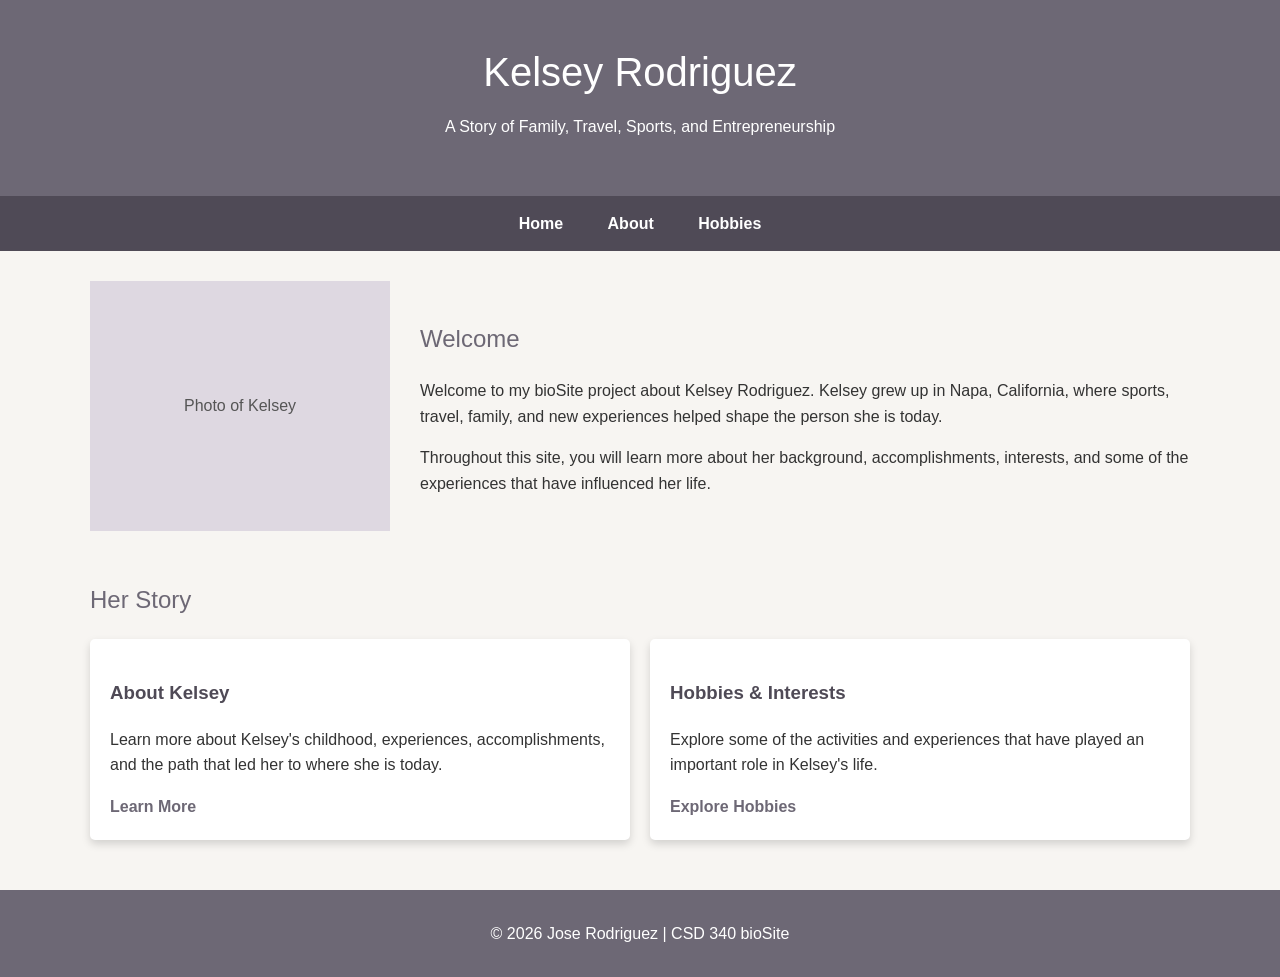
==== index.html @ e7a33543 "CSD 340 Module 6.3 biosite developement" ====
<!--
    Jose Rodriguez
    10/01/2026
    CSD340 Module 6.3 Assignment
    BioSite Development
-->

<!DOCTYPE html>
<html lang="en">

<head>
    <meta charset="UTF-8">
    <meta name="viewport" content="width=device-width, initial-scale=1.0">

    <title>Kelsey Rodriguez | Home</title>

    <link rel="stylesheet" href="bioSite.css">
</head>

<body>

    <header>
        <h1>Kelsey Rodriguez</h1>
        <p>A Story of Family, Travel, Sports, and Entrepreneurship</p>
    </header>

    <nav>
        <a href="index.html">Home</a>
        <a href="about.html">About</a>
        <a href="hobbies.html">Hobbies</a>
    </nav>

    <main>

        <section class="hero">
            <div class="image-placeholder">
                Photo of Kelsey
            </div>

            <div class="hero-text">
                <h2>Welcome</h2>

                <p>
                    Welcome to my bioSite project about Kelsey Rodriguez.
                    Kelsey grew up in Napa, California, where sports, travel,
                    family, and new experiences helped shape the person she
                    is today.
                </p>

                <p>
                    Throughout this site, you will learn more about her
                    background, accomplishments, interests, and some of the
                    experiences that have influenced her life.
                </p>
            </div>
        </section>

        <section class="featured">
            <h2>Her Story</h2>

            <div class="cards">

                <div class="card">
                    <h3>About Kelsey</h3>
                    <p>
                        Learn more about Kelsey's childhood, experiences,
                        accomplishments, and the path that led her to where
                        she is today.
                    </p>

                    <a href="about.html">Learn More</a>
                </div>

                <div class="card">
                    <h3>Hobbies & Interests</h3>
                    <p>
                        Explore some of the activities and experiences that
                        have played an important role in Kelsey's life.
                    </p>

                    <a href="hobbies.html">Explore Hobbies</a>
                </div>

            </div>
        </section>

    </main>

    <footer>
        <p>&copy; 2026 Jose Rodriguez | CSD 340 bioSite</p>
    </footer>

</body>
</html>
---- bioSite.css ----
/*
    Jose Rodriguez
    10/01/2026
    CSD340 Module 6.3 Assignment
    BioSite Development
*/

* {
    box-sizing: border-box;
}

body {
    margin: 0;
    font-family: Arial, Helvetica, sans-serif;
    background-color: #f7f5f2;
    color: #333333;
    line-height: 1.6;
}

header {
    background-color: #6d6875;
    color: white;
    text-align: center;
    padding: 40px 20px;
}

header h1 {
    margin: 0;
    font-size: 2.5em;
    font-weight: 500;
}

header p {
    margin-top: 10px;
}

nav {
    background-color: #4f4a56;
    text-align: center;
    padding: 15px;
}

nav a {
    color: white;
    text-decoration: none;
    margin: 0 20px;
    font-weight: bold;
}

nav a:hover {
    text-decoration: underline;
}

main {
    width: 90%;
    max-width: 1100px;
    margin: 30px auto;
}

h2 {
    color: #6d6875;
    font-weight: 500;
}

h3 {
    color: #4f4a56;
}

.hero,
.content-row {
    display: flex;
    gap: 30px;
    align-items: center;
}

.hero-text {
    flex: 1;
}

.image-placeholder {
    background-color: #ded8e1;
    width: 300px;
    min-height: 250px;
    display: flex;
    justify-content: center;
    align-items: center;
    text-align: center;
    color: #555555;
}

.featured {
    margin-top: 50px;
}

.cards {
    display: flex;
    gap: 20px;
    flex-wrap: wrap;
}

.card {
    background-color: white;
    padding: 20px;
    flex: 1;
    min-width: 250px;
    border-radius: 5px;
    box-shadow: 0 4px 8px rgba(0, 0, 0, 0.15);
}

.card a {
    color: #6d6875;
    font-weight: bold;
    text-decoration: none;
}

.card a:hover {
    text-decoration: underline;
}

footer {
    background-color: #6d6875;
    color: white;
    text-align: center;
    padding: 15px;
    margin-top: 50px;
}

@media screen and (max-width: 700px) {

    .hero,
    .content-row {
        flex-direction: column;
    }

    .image-placeholder {
        width: 100%;
    }

    nav a {
        display: block;
        margin: 10px;
    }
}
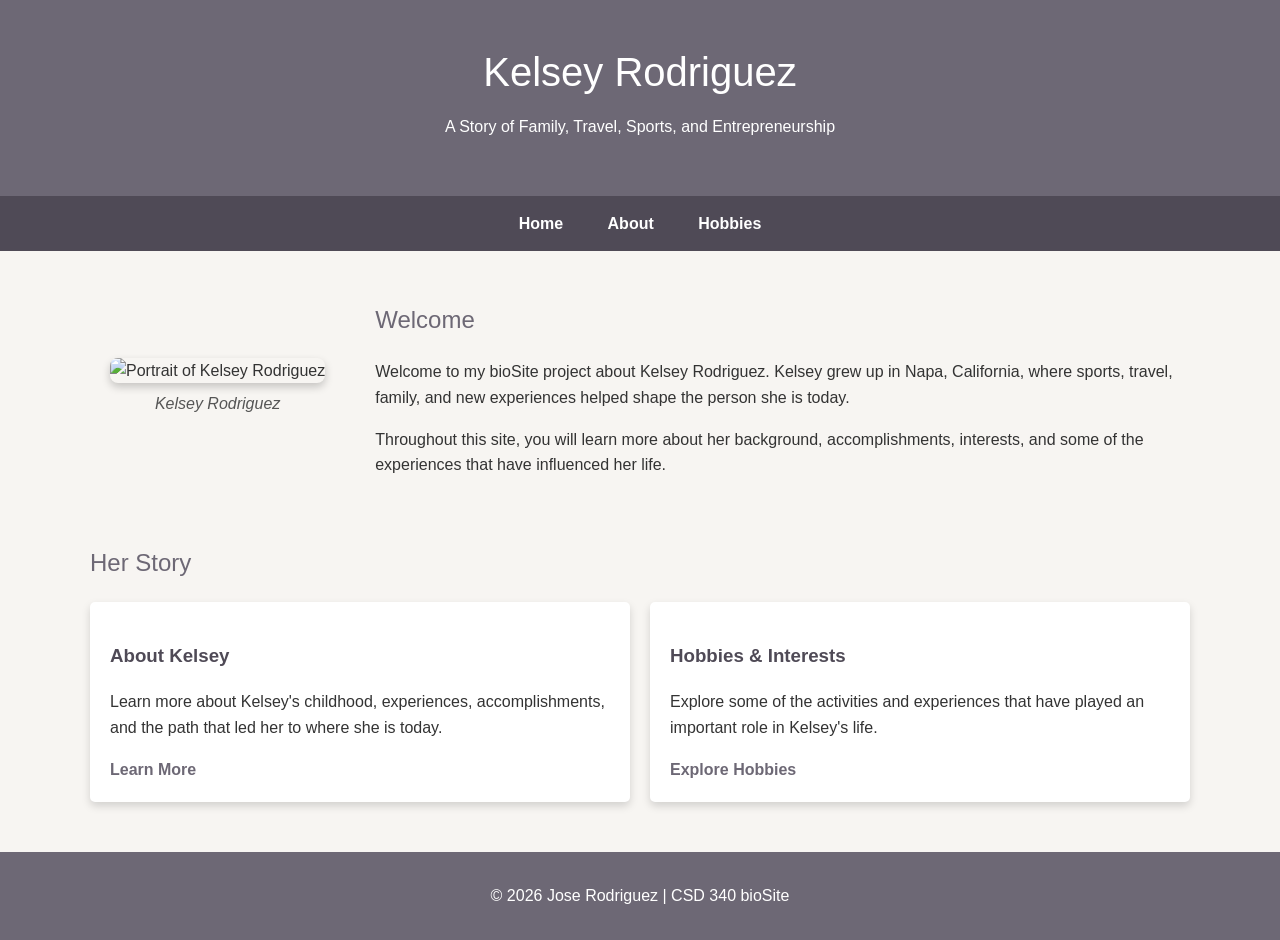
==== commit 3011492c: "CSD 340 Module 7.2 biosite development" ====
--- a/index.html
+++ b/index.html
@@ -1,7 +1,7 @@
 <!--
     Jose Rodriguez
     10/01/2026
-    CSD340 Module 6.3 Assignment
+    CSD340 Module 7.2 Assignment
     BioSite Development
 -->
 
@@ -33,10 +33,12 @@
     <main>
 
         <section class="hero">
-            <div class="image-placeholder">
-                Photo of Kelsey
-            </div>
-
+            <figure>
+                <img src="images/kelsey-main.jpg"
+                     alt="Portrait of Kelsey Rodriguez">
+                <figcaption>Kelsey Rodriguez</figcaption>
+            </figure>
+            
             <div class="hero-text">
                 <h2>Welcome</h2>
 
--- a/bioSite.css
+++ b/bioSite.css
@@ -1,7 +1,7 @@
 /*
     Jose Rodriguez
     10/01/2026
-    CSD340 Module 6.3 Assignment
+    CSD340 Module 7.2 Assignment
     BioSite Development
 */
 
@@ -125,6 +125,25 @@
     margin-top: 50px;
 }
 
+figure {
+    margin: 20px;
+    text-align: center;
+}
+
+figure img {
+    width: 100%;
+    max-width: 400px;
+    height: auto;
+    border-radius: 8px;
+    box-shadow: 0 4px 8px rgba(0, 0, 0, 0.2);
+}
+
+figcaption {
+    margin-top: 8px;
+    font-style: italic;
+    color: #555555;
+}
+
 @media screen and (max-width: 700px) {
 
     .hero,
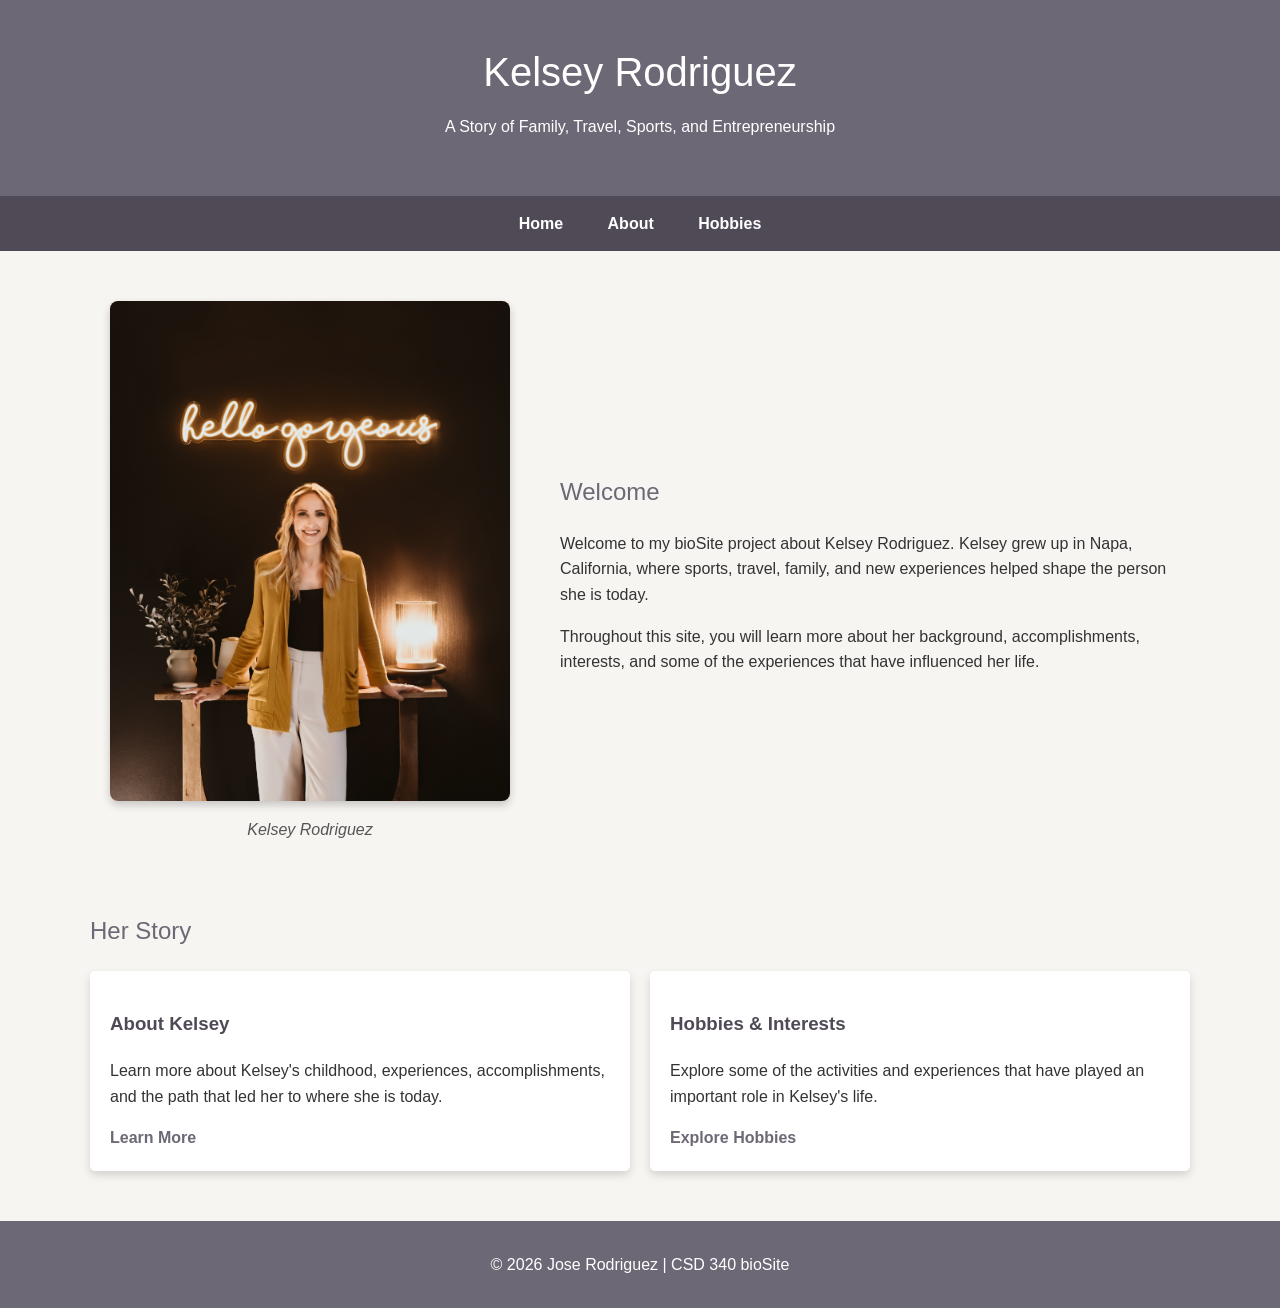
==== commit d5459adc: "CSD 340 Module 7.2 biosite development" ====
--- a/index.html
+++ b/index.html
@@ -34,11 +34,11 @@
 
         <section class="hero">
             <figure>
-                <img src="images/kelsey-main.jpg"
+                <img src="images/kelsey-main.JPG"
                      alt="Portrait of Kelsey Rodriguez">
                 <figcaption>Kelsey Rodriguez</figcaption>
             </figure>
-            
+
             <div class="hero-text">
                 <h2>Welcome</h2>
 
